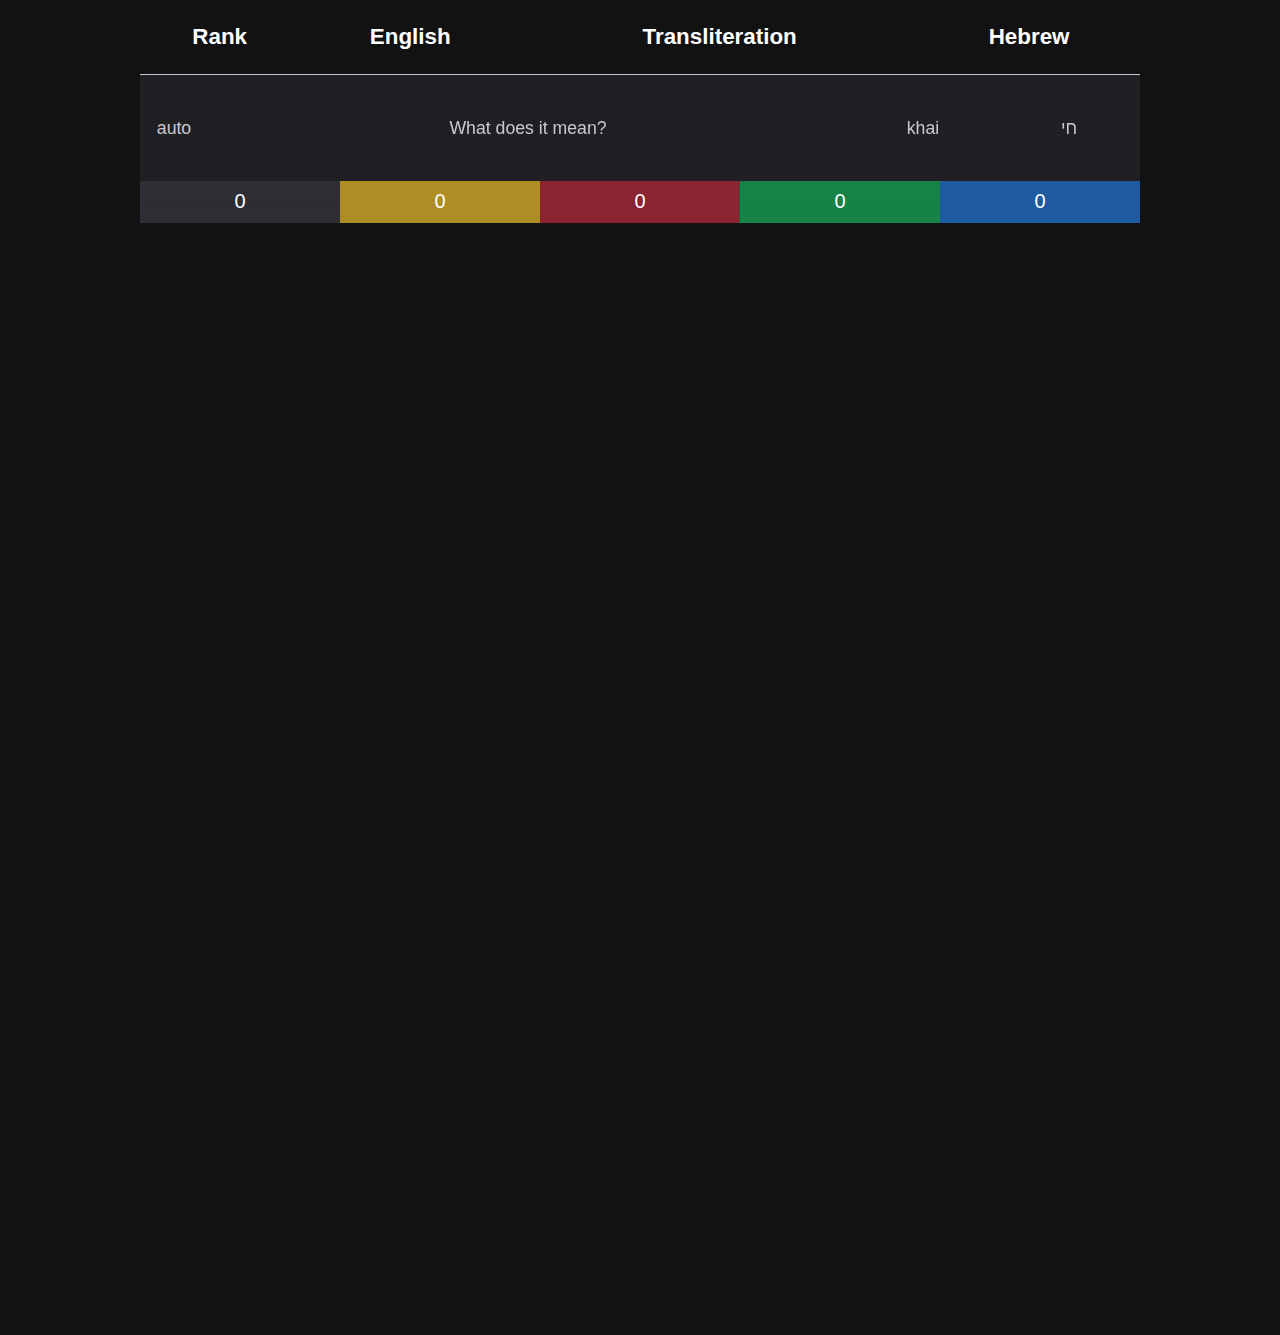
==== web/index.html @ 32bc7e88 "Add filter text" ====
<!DOCTYPE html>
<html lang="en">
<head>
    <!-- Preloads -->
    <link rel="preload" href="./assets/css/over.css" as="style" />
    <link rel="preload" href="./assets/js/interface.js" as="script" />

    <!-- Meta data -->
    <meta charset="UTF-8">
    <meta name="viewport" content="width=device-width, initial-scale=1.0">
    <title>Most used 10,000 words in Hebrew!</title>
    <link rel="stylesheet" href="./assets/css/over.css">
    <link rel="stylesheet" href="./assets/css/table.css">
    <link rel="stylesheet" href="./assets/css/prompts.css">
    <link rel="stylesheet" href="./assets/css/menus.css">
    <link rel="stylesheet" href="./assets/css/dialog.css">
    <link rel="stylesheet" href="./assets/css/interactive.css">
    <link rel="stylesheet" href="./assets/css/input.css">
    <link rel="stylesheet" href="./assets/css/filter.css">
    <link rel="stylesheet" href="./assets/css/animations.css">
</head>

<body>
    <table id="words" class="table">
        <tbody>
            <tr class="head">
                <th>Rank</th>
                <th>English</th>
                <th>Transliteration</th>
                <th>Hebrew</th>
            </tr>
        </tbody>
    </table>
    <div id="focus_zone" class="no-context-menu" tabindex="-1" style="display: none;"></div>
    <div class="menus">
        <div id="menu_row" class="menu no-context-menu"  style="display: none;">
            <div id="row-colour-container" class="option colours no-context-menu">
                <div id="row-colour-yellow" class="colour yellow no-context-menu"></div>
                <div id="row-colour-red" class="colour red no-context-menu"></div>
                <div id="row-colour-green" class="colour green no-context-menu"></div>
                <div id="row-colour-blue" class="colour blue no-context-menu"></div>
            </div>
            <div id="copy-word-row" class="option no-context-menu">Copy Word</div>
            <div id="read-word-row" class="option no-context-menu">Read Aloud</div>
            <div id="remove-word-row" class="option no-context-menu" cooldown="Remove Word" cooldown-d="2" disabled>Remove Word</div>
        </div>
        <div id="menu_page" class="menu no-context-menu" style="display: none;">
            <div id="toggle-words-cover-enbglish" class="option no-context-menu">Toggle Words Cover (English)</div>
            <div id="import-export-list" class="option no-context-menu">Import/Export List</div>
            <div id="reset-list" class="option no-context-menu" cooldown="Reset List" cooldown-d="5" disabled>Reset List</div>
        </div>    
    </div>
    <div id="dialog_zone" class="no-context-menu" tabindex="-1" style="display: none;"></div>
    <div id="input_zone" class="row-input-container no-context-menu" tabindex="-1">
        <table class="table">
            <tbody class="ranked-row">
                <tr class="row grey input-row" data-status="0" data-rank="0" data-rank-c="1">
                    <td>
                        <input class="word-input" row-menu type="text" placeholder="auto" />
                    </td>
                    <td>
                        <input class="word-input" row-menu type="text" placeholder="What does it mean?" />
                    </td>
                    <td>
                        <input class="word-input" row-menu type="text" placeholder="khai" />
                    </td>
                    <td>
                        <input class="word-input" row-menu type="text" placeholder="חי" />
                    </td>
                </tr>
            </tbody>
        </table>
    </div>
    <div id="filter_zone" tabindex="-1">
        <div id="filter-none" class="filter-option grey no-context-menu">
            <text>0</text>
        </div>
        <div id="filter-yellow" class="filter-option yellow no-context-menu">
            <text>0</text>
        </div>
        <div id="filter-red" class="filter-option red no-context-menu">
            <text>0</text>
        </div>
        <div id="filter-green" class="filter-option green no-context-menu">
            <text>0</text>
        </div>
        <div id="filter-blue" class="filter-option blue no-context-menu">
            <text>0</text>
        </div>
    </div>
    <script type="text/javascript" src="./data/list.js"></script>
    <script type="text/javascript" src="./assets/js/extra.js"></script>
    <script type="text/javascript" src="./assets/js/interface/menus.js"></script>
    <script type="text/javascript" src="./assets/js/interface/dialog.js"></script>
    <script type="text/javascript" src="./assets/js/interface.js"></script>
    <script type="text/javascript" src="./assets/js/indexedDB.js"></script>
    <script type="text/javascript" src="./assets/js/data.js"></script>
    <script type="text/javascript" src="./assets/js/save.js"></script>
    <script type="text/javascript" src="./assets/js/interface/input.js"></script>
    <script type="text/javascript" src="./assets/js/interface/filter.js"></script>
    <script type="text/javascript" src="./assets/js/main.js"></script>
</body>
</html>
---- web/assets/css/over.css ----
/**
 *
 * Styles for loading screen, splash, etc.
 *
**/

html, body {
    color-scheme: dark;
    scroll-behavior: auto;
    -webkit-user-select: none; /* Safari */
    -ms-user-select: none; /* IE 10 and IE 11 */
    user-select: none; /* Standard syntax */
    font-family: Calibri, Arial, sans-serif;
}

body {
    margin: 0px;
    background-color: #121213;
    padding: 0px 10px;
    max-width: 1000px;
    width: 100%;
    min-height: calc(100vh + 10px);
    margin: auto;
    padding-bottom: calc(100vh - 75px - 8 * 50px);
}

[disabled] {
    pointer-events: none;
    opacity: 0.4;
}
---- web/assets/css/over.css ----
/**
 *
 * Styles for loading screen, splash, etc.
 *
**/

html, body {
    color-scheme: dark;
    scroll-behavior: auto;
    -webkit-user-select: none; /* Safari */
    -ms-user-select: none; /* IE 10 and IE 11 */
    user-select: none; /* Standard syntax */
    font-family: Calibri, Arial, sans-serif;
}

body {
    margin: 0px;
    background-color: #121213;
    padding: 0px 10px;
    max-width: 1000px;
    width: 100%;
    min-height: calc(100vh + 10px);
    margin: auto;
    padding-bottom: calc(100vh - 75px - 8 * 50px);
}

[disabled] {
    pointer-events: none;
    opacity: 0.4;
}
---- web/assets/css/table.css ----
/**
 *
 * Basic page style for the table
 *
**/

.table {
    text-align: center;
    width: 100%;
    border-collapse: collapse;
}

.table .ranked-row {
    width: 100%;
}

.table .row {
    cursor: pointer;
}

.table .row td {
    padding: 12px;
}

.table .row td:nth-child(2) {
    width: 100%;
}

[data-cover-english=true] .table .row td:nth-child(2) {
    color: transparent;
}

.table .row td:nth-child(3),
.table .row td:nth-child(4) {
    min-width: 120px;
}

.table .row td:nth-child(4) {
    font-family: Narkisim, Times New Roman, Arial, serif;
}


.table td,
.table th {
    text-align: center;
    font-size: 1.3em;
    padding: 8px;
    position: relative;
}

.table th {
    font-size: 1.4em;
    text-align: center;
    color: #ffffff;
}

.table .head {
    position: sticky;
    top: 0px;
    right: 0px;
    left: 0px;
    z-index: 5;
}
.table .head th {
    padding: 24px 6px;
    background-color: #121213;
}

.table .ranked-row:nth-child(even) .row {
    background-color: #161618;
}
.table .ranked-row:nth-child(odd) .row {
    background-color: #1f1f24;
}

.table .ranked-row .row:hover,
.table .ranked-row .row:focus,
.table .ranked-row .row:active {
    background-color: #32323b;
}

.table > .ranked-row:nth-child(even) .row.red {
    background-color: #5e131c;
}
.table .ranked-row:nth-child(odd) .row.red {
    background-color: #642029;
}

.table .ranked-row .row.red:hover,
.table .ranked-row .row.red:focus,
.table .ranked-row .row.red:active {
    background-color: #7c3740;
}

.table .ranked-row:nth-child(even) .row.yellow {
    background-color: #5a4c1c;
}
.table .ranked-row:nth-child(odd) .row.yellow {
    background-color: #79672d;
}

.table .ranked-row .row.yellow:hover,
.table .ranked-row .row.yellow:focus,
.table .ranked-row .row.yellow:active {
    background-color: #8f7d44;
}

.table .ranked-row:nth-child(even) .row.green {
    background-color: #073b1f;
}
.table .ranked-row:nth-child(odd) .row.green {
    background-color: #0d4929;
}

.table .ranked-row .row.green:hover,
.table .ranked-row .row.green:focus,
.table .ranked-row .row.green:active {
    background-color: #1f613d;
}

.table .ranked-row:nth-child(even) .row.blue {
    background-color: #0f2a47;
}
.table .ranked-row:nth-child(odd) .row.blue {
    background-color: #173558;
}

.table .ranked-row .row.blue:hover,
.table .ranked-row .row.blue:focus,
.table .ranked-row .row.blue:active {
    background-color: #284a70;
}


.hide-grey .ranked-row .row:not(.yellow):not(.red):not(.green):not(.blue){
    display: none;
}
.hide-yellow .ranked-row .row.yellow{
    display: none;
}
.hide-red .ranked-row .row.red {
    display: none;
}
.hide-green .ranked-row .row.green {
    display: none;
}
.hide-blue .ranked-row .row.blue {
    display: none;
}
---- web/assets/css/prompts.css ----
/**
 *
 * Prompts and dialogs style
 *
**/
---- web/assets/css/menus.css ----
/**
 *
 * Context menus styles
 *
**/

#focus_zone {
    display: block;
    position: fixed;
    z-index: 10;
    top: 0px;
    bottom: 0px;
    right: 0px;
    left: 0px;
}

.menu {
    display: block;
    position: fixed;
    z-index: 20;
    top: 0px;
    left: 0px;
    height: fit-content;
    min-width: 280px;
    width: fit-content;
    background-color: #171718;
    font-size: 1.3em;
    padding: 12px;
    border: 1px solid #404041;
    box-shadow: 0px 2px 10px 1px #101010;
    border-radius: 8px;
}

.menu .option {
    display: block;
    width: auto;
    height: fit-content;
    padding: 12px 18px;
    margin: 4px 0px;
    cursor: pointer;
    border: 1px solid transparent;
    border-radius: 6px;
}
.menu .option:hover:not(.colours) {
    background-color: #babcc50e;
    border: 1px solid #babcc565;
}
.menu .option:active:not(.colours) {
    background-color: #babcc53d;
    border: 1px solid #babcc565;
}

.menu .option[cooldown] {
    color: #e94055;
}

.menu .option[cooldown]:hover:not(.colours) {
    background-color: #e940550e;
    border: 1px solid #c4374765;
}
.menu .option[cooldown]:active:not(.colours) {
    background-color: #e940553d;
    border: 1px solid #c9334565;
}


.menu .option.colours {
    margin: auto;
    width: fit-content;
    padding: 8px 0px;
    cursor: auto !important;
}

.menu .colours .colour {
    position: relative;
    display: inline-block;
    width: 36px;
    height: 36px;
    border-radius: 50px;
    padding: 2px;
    margin: 5px 8px;
    background-color: rgb(49, 136, 49);
    cursor: pointer;
    border: 2px solid #babcc565;
}

.menu .colours .colour.yellow {
    background-color: #ac9342;
}

.menu .colours .colour.red {
    background-color: #a13b48;
}

.menu .colours .colour.green {
    background-color: #24834f;
}

.menu .colours .colour.blue {
    background-color: #2b5d96;
}

.menu .colours .colour.selected::after {
    content: "✔";
    position: absolute;
    background-color: #171718cc;
    padding: 5px;
    top: -5px;
    right: -5px;
    width: 100%;
    height: 100%;
    font-size: 1em;
    text-align: center;
    line-height: 2em;
    color: #dadae7;
}

.menu .colours .colour.selected:hover::after {
    content: "✘";
    background-color: #171718e7;
}
---- web/assets/css/dialog.css ----
/**
 *
 * Dialog styles
 *
**/

#dialog_zone {
    position: fixed;
    z-index: 100;
    top: 0px;
    bottom: 0px;
    right: 0px;
    left: 0px;
    display: flex;
    justify-content: center;
    align-items: center;
    height: 100%;
    width: 100%;
    backdrop-filter: blur(12px);
    background-color: #3b3b4415;
}

.dialog {
    display: block;
    min-width: min(calc(100vw - 50px), 480px);
    max-width: calc(100vw - 100px);
    min-height: min(calc(100vh - 80px), 200px);
    max-height: calc(100vh - 200px);
    height: fit-content;
    width: fit-content;
    padding: 28px;
    background-color: #171718;
    border: 1px solid #6767691f;
    box-shadow: 0px 6px 14px 4px #121214;
    border-radius: 12px;
}
.dialog .title{
    display: block;
    margin: 10px auto;
    font-size: 1.4em;
    font-weight: bold;
    text-align: center;
}

.dialog .description{
    display: block;
    margin: 18px auto;
    font-size: 1.3em;
    text-align: center;
}

.dialog .buttons{
    display: flex;
    justify-content: center;
    align-items: center;
    margin-top: 40px;
    padding: 20px;
    height: fit-content;
    width: calc(100% - 2 * 20px);
}
---- web/assets/css/interactive.css ----
/**
 *
 * Interactive elements styles (buttons, inputs, etc.)
 *
**/

button {
    cursor: pointer;
    margin: 6px 8px;
    padding: 12px 24px;
    font-size: 1.1em;
    font-weight: lighter;
    background-color: transparent;
    border: 1px solid #bcc4e965;
    border-radius: 6px;
    color: #dadff5;
}
button:hover,
button:focus {
    background-color: #6f79a546;
    border: 1px solid #a9afc996;
    box-shadow: 0px 2px 6px 1px #6f79a528;
}
button:active {
    background-color: #6f79a5ab;
    border: 1px solid #a9afc996;
    box-shadow: 0px 2px 6px 1px #babcc541;
}

button.primary {
    background-color: #6f79a546;
    border: 1px solid #a9afc996;
    color: white;
}
button.primary:hover,
button.primary:focus {
    background-color: #6f79a575;
    border: 1px solid #a9afc9bd;
    box-shadow: 0px 2px 6px 1px #6f79a544;
}
button.primary:active {
    background-color: #6f79a5ab;
    border: 1px solid #a9afc9bd;
    box-shadow: 0px 2px 5px 1px #babcc541;
}

input {
    font-size: 0.85em;
    font-weight: lighter;
    width: fit-content;
    max-width: 90%;
    border: none;
    background-color: transparent;

}
---- web/assets/css/input.css ----
/**
 *
 * Word input style
 *
**/

.row-input-container{
    position: sticky;
    bottom: 40px;
    right: 0px;
    left: 0px;
}

.input-row {
    border-top: 1px solid #c7c9d1;
}

.input-row td:nth-child(1) {
    max-width: 40px;
}
.input-row td:nth-child(2) {
    min-width: 200%;
}
.input-row td:nth-child(3),
.input-row td:nth-child(4) {
    max-width: 122px;
}

.word-input {
    text-align: center;
    min-width: 100%;
    height: 80px;
    font-weight: normal;
}
.word-input:focus {
    outline: none;
}
.word-input::placeholder{
    color: #c7c9d1;
    font-weight: lighter;
}
.word-input:focus::placeholder{
    color: transparent;
}
---- web/assets/css/filter.css ----
/**
 *
 * Filter bar style
 *
**/

:root {
    --filter-option-shadow: inset 0px -17px 19px -21px;
}

#filter_zone {
    position: sticky;
    bottom: 0px;
    right: 0px;
    left: 0px;
    height: 40px;
    line-height: 40px;
    background-color: #161618;
    padding: 0px;
    text-align: left;
    font-size: 0;
}

#filter_zone .filter-option {
    display: inline-block;
    position: relative;
    width: calc(100% / 5 - 0px * 5);
    height: calc(100% - 4px);
    cursor: pointer;
    border-bottom: 6px solid transparent;
}

#filter_zone .filter-option text {
    display: block;
    position: absolute;
    font-size: 20px;
    color: white;
    width: 100%;
    text-align: center;
    pointer-events: none;
    font-weight: lighter;
}

#filter_zone .filter-option.grey {
    background-color: #2e2e35;
    border-color: #2e2e35;
    box-shadow: var(--filter-option-shadow) #2e2e35;
}
#filter_zone .filter-option.grey:hover {
    background-color: #414149;
}

#filter_zone .filter-option.yellow {
    background-color: #ad8e25;
    border-color: #ad8e25;
    box-shadow: var(--filter-option-shadow) #ad8e25;
}
#filter_zone .filter-option.yellow:hover {
    background-color: #c0a038;
}

#filter_zone .filter-option.red {
    background-color: #8b2533;
    border-color: #8b2533;
    box-shadow: var(--filter-option-shadow) #8b2533;
}
#filter_zone .filter-option.red:hover {
    background-color: #a33140;
}

#filter_zone .filter-option.green {
    background-color: #178347;
    border-color: #178347;
    box-shadow: var(--filter-option-shadow) #178347;
}
#filter_zone .filter-option.green:hover {
    background-color: #2c975c;
}

#filter_zone .filter-option.blue {
    background-color: #1f5ba0;
    border-color: #1f5ba0;
    box-shadow: var(--filter-option-shadow) #1f5ba0;
}
#filter_zone .filter-option.blue:hover {
    background-color: #306aac;
}

#filter_zone .filter-option[data-off=true]{
    background-color: #161618;
}

#filter_zone .filter-option[data-off=true]:hover{
    background-color: #1e1e20;
}
---- web/assets/css/animations.css ----
/**
 *
 * animations styles
 *
**/

.menu {
    opacity: 0;
    animation-name: fade-in-context-menu;
    animation-duration: 0.1s;
    animation-timing-function: ease-out;
    animation-fill-mode: forwards;
}

@keyframes fade-in-context-menu { 
    from {
        opacity: 0;
        transform: scale(.98);
    } to {
        opacity: 1;
        transform: scale(1);
    }
}


.dialog {
    opacity: 0;
    margin-top: -10px;
    animation-name: fade-in-dialog;
    animation-duration: 0.1s;
    animation-delay: 0.1s;
    animation-timing-function: ease-out;
    animation-fill-mode: forwards;
}

@keyframes fade-in-dialog { 
    from {
        opacity: 0;
        transform: scale(1);
        margin-top: -10px;
        box-shadow: none;
    } to {
        opacity: 1;
        transform: scale(1);
        margin-top: 0px;
    }
}

#dialog_zone {
    opacity: 0;
    animation-name: fade-in-dialog-zone;
    animation-duration: 0.18s;
    animation-delay: 0.02s;
    animation-timing-function: ease-out;
    animation-fill-mode: forwards;
}

@keyframes fade-in-dialog-zone { 
    from {
        opacity: 0;
    } to {
        opacity: 1;
    }
}

.table .row td:nth-child(2) {
    transition: color 0.1s ease-out;
}

.menu .colours .colour.selected::after {
    transition: background 0.1s ease-out;
}

#filter_zone .filter-option {
    transition: background 0.05s ease-out;
}
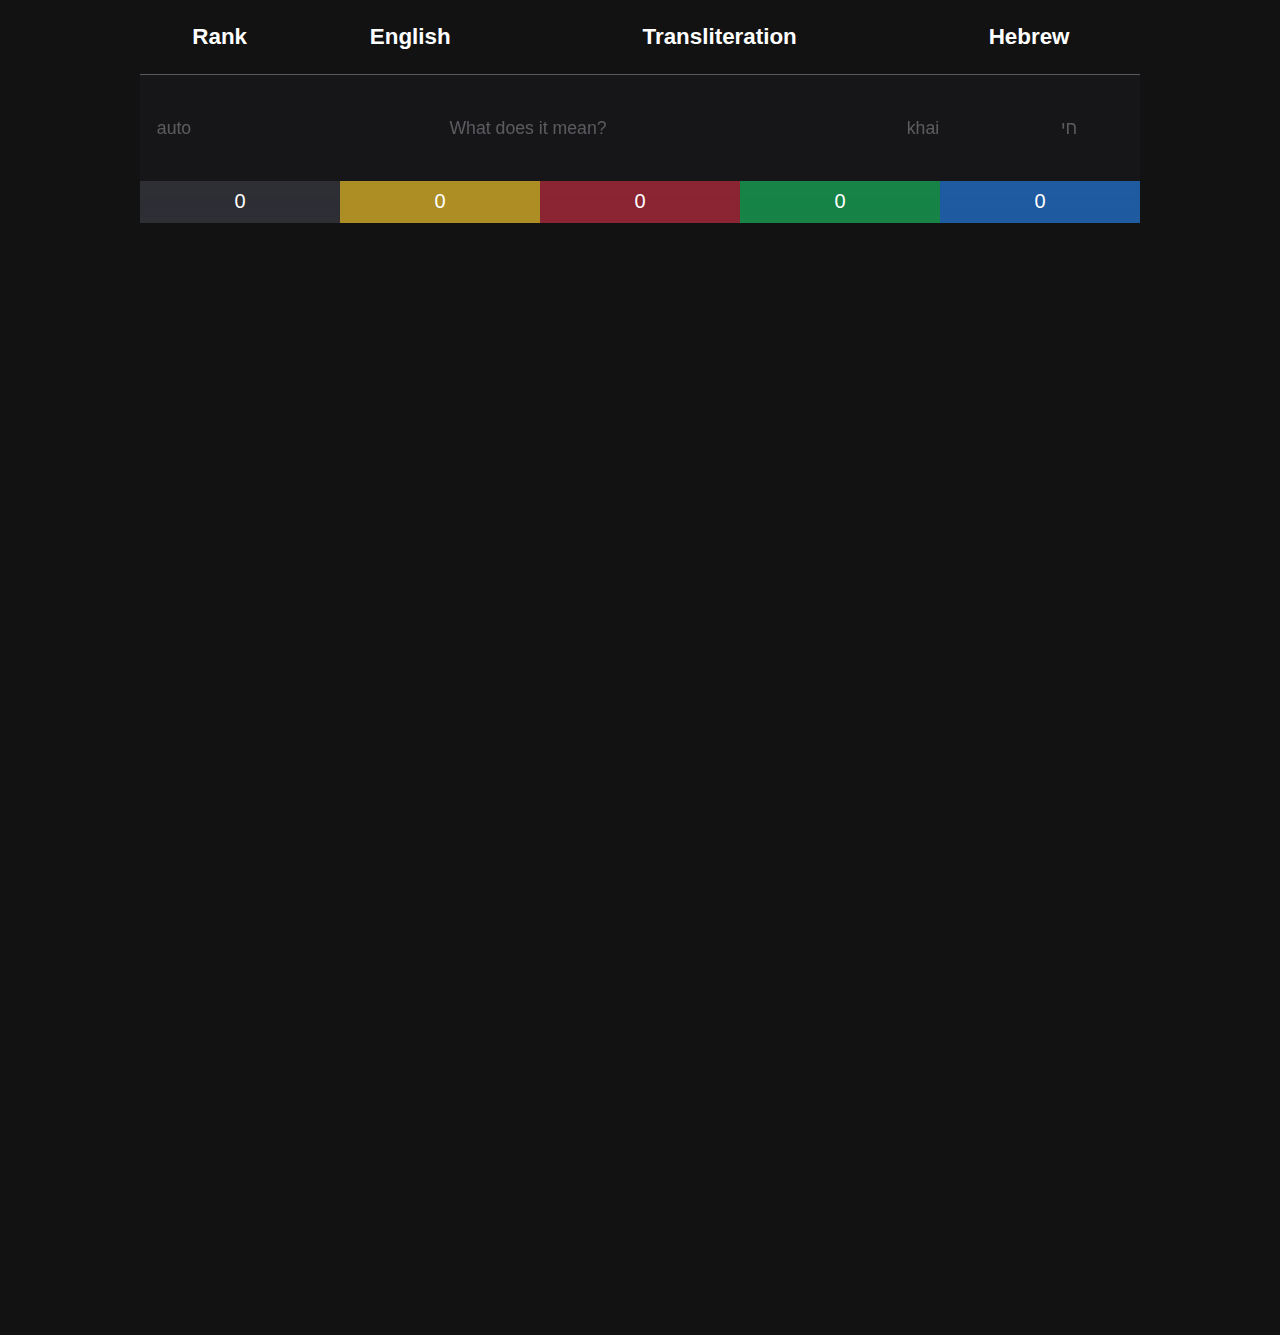
==== commit ea6e0ec8: "Update index.html" ====
--- a/web/index.html
+++ b/web/index.html
@@ -51,7 +51,7 @@
         </div>    
     </div>
     <div id="dialog_zone" class="no-context-menu" tabindex="-1" style="display: none;"></div>
-    <div id="input_zone" class="row-input-container no-context-menu" tabindex="-1">
+    <div id="input_zone" class="row-input-container no-context-menu" tabindex="-1" disabled>
         <table class="table">
             <tbody class="ranked-row">
                 <tr class="row grey input-row" data-status="0" data-rank="0" data-rank-c="1">
--- a/web/assets/css/input.css
+++ b/web/assets/css/input.css
@@ -11,8 +11,14 @@
     left: 0px;
 }
 
-.input-row {
+#input_zone .ranked-row .input-row {
     border-top: 1px solid #c7c9d1;
+    background: none;
+    backdrop-filter: blur(8px);
+}
+
+.input-row td {
+    background-color: #1f1f24e3;
 }
 
 .input-row td:nth-child(1) {
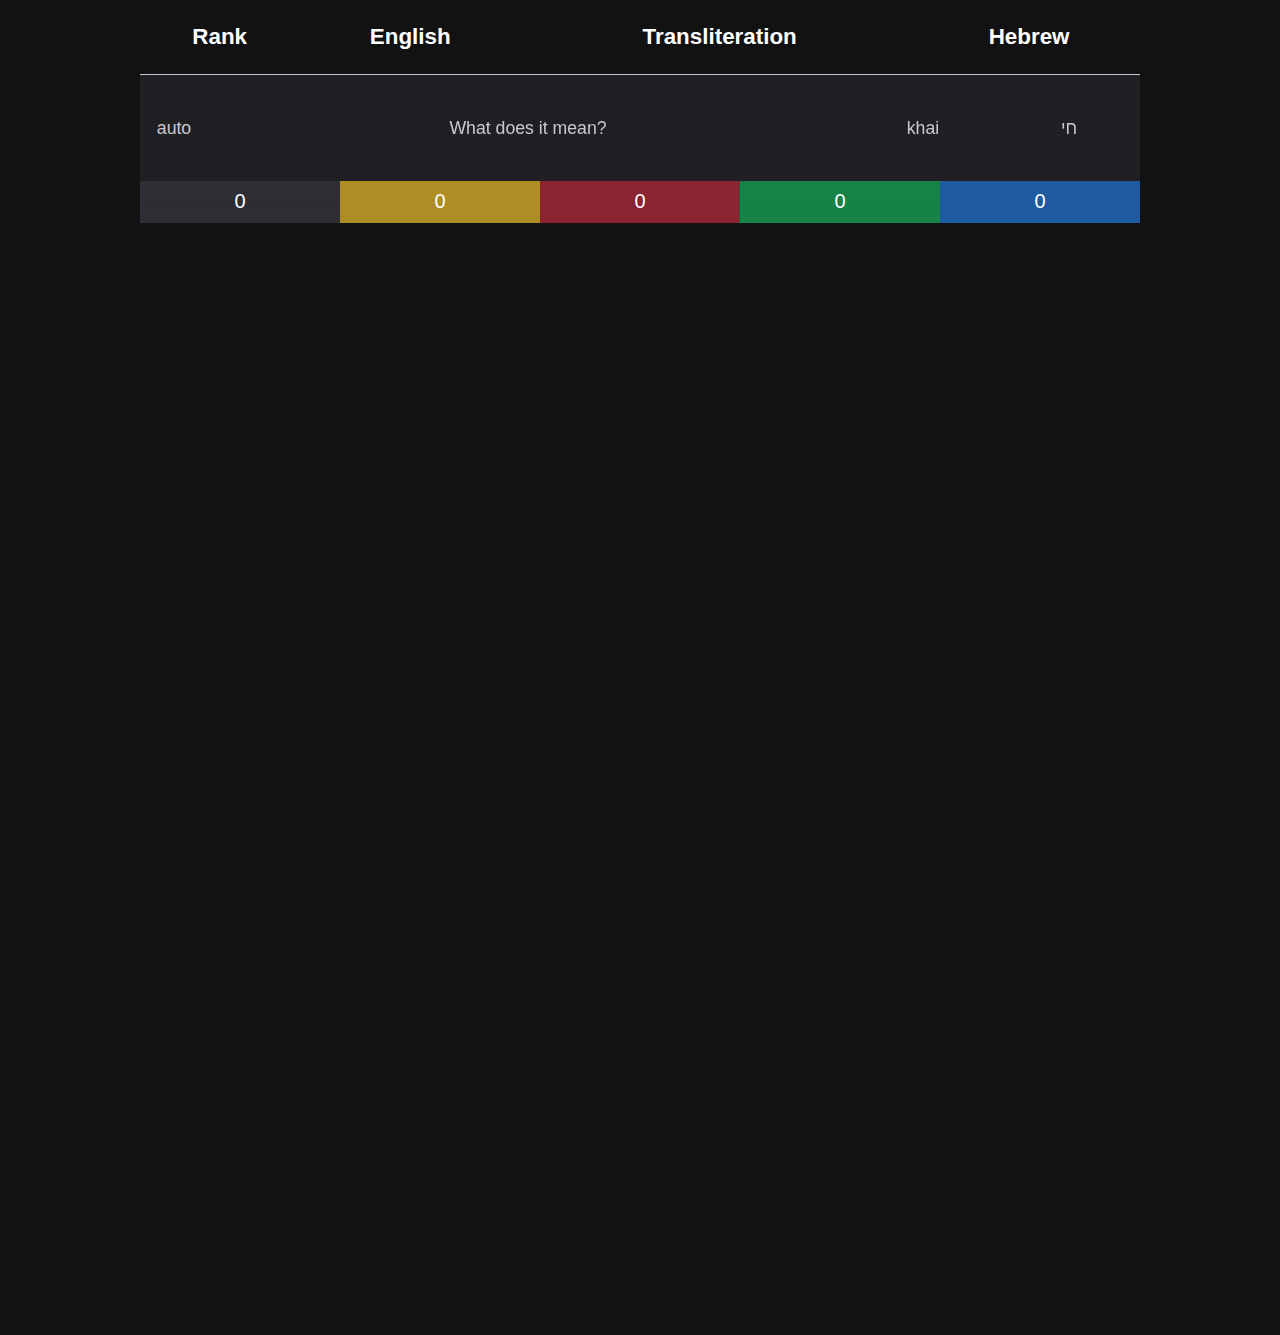
==== commit 8f6e1b8c: "Add input functionality" ====
--- a/web/index.html
+++ b/web/index.html
@@ -45,27 +45,28 @@
             <div id="remove-word-row" class="option no-context-menu" cooldown="Remove Word" cooldown-d="2" disabled>Remove Word</div>
         </div>
         <div id="menu_page" class="menu no-context-menu" style="display: none;">
+            <div id="toggle-input-colour-reset" class="option no-context-menu">Toggle Colour Reset (Input)</div>
             <div id="toggle-words-cover-enbglish" class="option no-context-menu">Toggle Words Cover (English)</div>
             <div id="import-export-list" class="option no-context-menu">Import/Export List</div>
             <div id="reset-list" class="option no-context-menu" cooldown="Reset List" cooldown-d="5" disabled>Reset List</div>
         </div>    
     </div>
     <div id="dialog_zone" class="no-context-menu" tabindex="-1" style="display: none;"></div>
-    <div id="input_zone" class="row-input-container no-context-menu" tabindex="-1" disabled>
+    <div id="input_zone" class="row-input-container no-context-menu" tabindex="-1">
         <table class="table">
             <tbody class="ranked-row">
-                <tr class="row grey input-row" data-status="0" data-rank="0" data-rank-c="1">
+                <tr id="row-input-container" class="row grey input-row" data-status="0" data-rank="0" data-rank-c="1" data-reset="">
                     <td>
-                        <input class="word-input" row-menu type="text" placeholder="auto" />
+                        <input id="row-input-rank" class="word-input" row-menu type="text" placeholder="auto" tabindex="-1"/>
                     </td>
                     <td>
-                        <input class="word-input" row-menu type="text" placeholder="What does it mean?" />
+                        <input id="row-input-english" class="word-input" row-menu type="text" placeholder="What does it mean?" tabindex="1" />
                     </td>
                     <td>
-                        <input class="word-input" row-menu type="text" placeholder="khai" />
+                        <input id="row-input-transliteration" class="word-input" row-menu type="text" placeholder="khai" tabindex="1" />
                     </td>
                     <td>
-                        <input class="word-input" row-menu type="text" placeholder="חי" />
+                        <input id="row-input-hebrew" class="word-input" row-menu type="text" placeholder="חי" tabindex="1" />
                     </td>
                 </tr>
             </tbody>
@@ -88,8 +89,8 @@
             <text>0</text>
         </div>
     </div>
+    <script type="text/javascript" src="./assets/js/extra.js"></script>
     <script type="text/javascript" src="./data/list.js"></script>
-    <script type="text/javascript" src="./assets/js/extra.js"></script>
     <script type="text/javascript" src="./assets/js/interface/menus.js"></script>
     <script type="text/javascript" src="./assets/js/interface/dialog.js"></script>
     <script type="text/javascript" src="./assets/js/interface.js"></script>
--- a/web/assets/css/table.css
+++ b/web/assets/css/table.css
@@ -33,6 +33,12 @@
 .table .row td:nth-child(3),
 .table .row td:nth-child(4) {
     min-width: 120px;
+}
+
+.table .row td:nth-child(3) {
+    font-family: Times New Roman, Arial, serif;
+    font-style: italic;
+    font-weight: lighter;
 }
 
 .table .row td:nth-child(4) {
--- a/web/assets/css/input.css
+++ b/web/assets/css/input.css
@@ -13,12 +13,6 @@
 
 #input_zone .ranked-row .input-row {
     border-top: 1px solid #c7c9d1;
-    background: none;
-    backdrop-filter: blur(8px);
-}
-
-.input-row td {
-    background-color: #1f1f24e3;
 }
 
 .input-row td:nth-child(1) {
@@ -47,4 +41,11 @@
 }
 .word-input:focus::placeholder{
     color: transparent;
+}
+
+#row-input-container[data-input=off] .word-input {
+    display: inline-block;
+    pointer-events: none;
+    user-select: none;
+    opacity: 0.4;
 }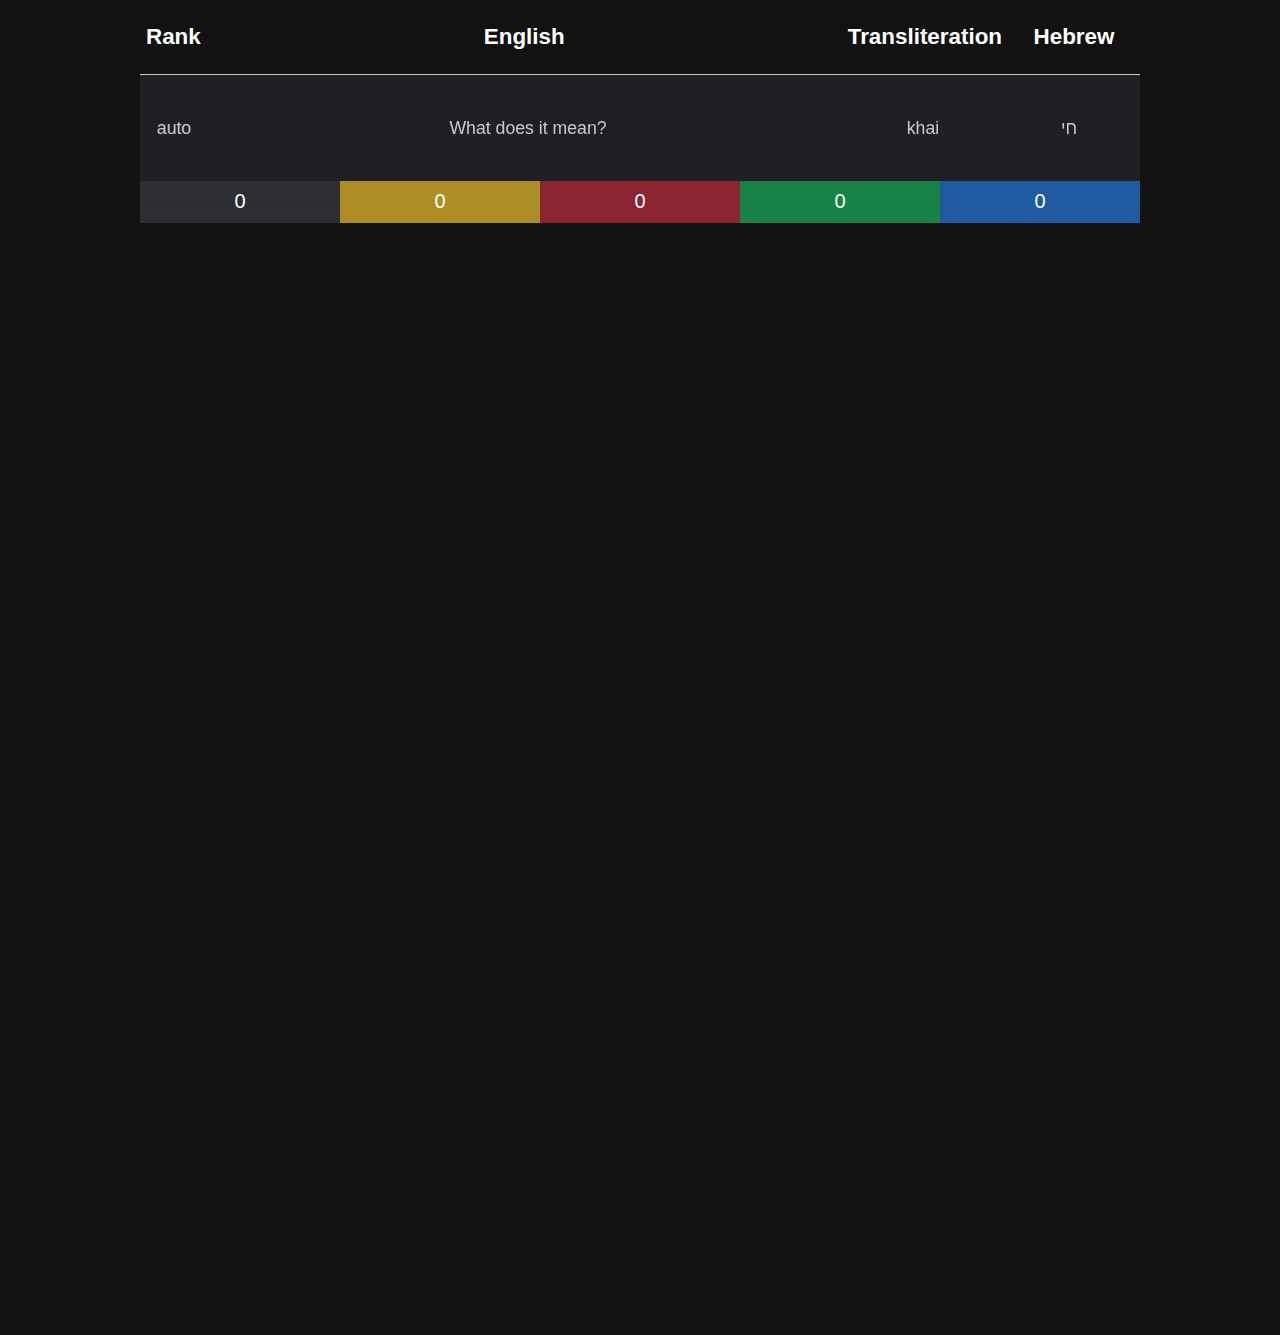
==== commit c4d56431: "Fix a bug" ====
--- a/web/index.html
+++ b/web/index.html
@@ -11,16 +11,19 @@
     <title>Most used 10,000 words in Hebrew!</title>
     <link rel="stylesheet" href="./assets/css/over.css">
     <link rel="stylesheet" href="./assets/css/table.css">
-    <link rel="stylesheet" href="./assets/css/prompts.css">
     <link rel="stylesheet" href="./assets/css/menus.css">
     <link rel="stylesheet" href="./assets/css/dialog.css">
     <link rel="stylesheet" href="./assets/css/interactive.css">
     <link rel="stylesheet" href="./assets/css/input.css">
     <link rel="stylesheet" href="./assets/css/filter.css">
+    <link rel="stylesheet" href="./assets/css/progress.css">
     <link rel="stylesheet" href="./assets/css/animations.css">
 </head>
 
 <body>
+    <div id="progress_bar_zone" class="no-context-menu" style="display: none;" tabindex="0">
+        <div id="progress-bar" class="progress-bar no-context-menu"></div>
+    </div>
     <table id="words" class="table">
         <tbody>
             <tr class="head">
@@ -99,6 +102,7 @@
     <script type="text/javascript" src="./assets/js/save.js"></script>
     <script type="text/javascript" src="./assets/js/interface/input.js"></script>
     <script type="text/javascript" src="./assets/js/interface/filter.js"></script>
+    <script type="text/javascript" src="./assets/js/interface/progress.js"></script>
     <script type="text/javascript" src="./assets/js/main.js"></script>
 </body>
 </html>--- a/web/assets/css/table.css
+++ b/web/assets/css/table.css
@@ -22,7 +22,8 @@
     padding: 12px;
 }
 
-.table .row td:nth-child(2) {
+.table .row td:nth-child(2),
+.table .head th:nth-child(2) {
     width: 100%;
 }
 
@@ -31,7 +32,9 @@
 }
 
 .table .row td:nth-child(3),
-.table .row td:nth-child(4) {
+.table .row td:nth-child(4),
+.table .head th:nth-child(3),
+.table .head th:nth-child(4) {
     min-width: 120px;
 }
 
--- a/web/assets/css/dialog.css
+++ b/web/assets/css/dialog.css
@@ -23,7 +23,7 @@
 .dialog {
     display: block;
     min-width: min(calc(100vw - 50px), 480px);
-    max-width: calc(100vw - 100px);
+    max-width: min(calc(100vw - 100px), 880px);
     min-height: min(calc(100vh - 80px), 200px);
     max-height: calc(100vh - 200px);
     height: fit-content;
@@ -57,4 +57,6 @@
     padding: 20px;
     height: fit-content;
     width: calc(100% - 2 * 20px);
+    flex-direction: row;
+    flex-wrap: wrap;
 }--- a/web/assets/css/interactive.css
+++ b/web/assets/css/interactive.css
@@ -5,11 +5,14 @@
 **/
 
 button {
+    display: inline-block;
     cursor: pointer;
     margin: 6px 8px;
     padding: 12px 24px;
     font-size: 1.1em;
     font-weight: lighter;
+    width: fit-content;
+    min-width: fit-content;
     background-color: transparent;
     border: 1px solid #bcc4e965;
     border-radius: 6px;
--- a/web/assets/css/progress.css
+++ b/web/assets/css/progress.css
@@ -0,0 +1,29 @@
+/**
+ *
+ * Progress bar style
+ *
+**/
+
+#progress_bar_zone {
+    display: block;
+    position: fixed;
+    z-index: 9999;
+    top: 0px;
+    bottom: 0px;
+    right: 0px;
+    left: 0px;
+    background-color: #1f1f227a;
+}
+
+#progress_bar_zone[data-disable-cover]{
+    background-color: transparent;
+    pointer-events: none;
+}
+
+.progress-bar {
+    background-color: #a3a9c7;
+    padding-left: 0.5vw;
+    height: 6px;
+    width: 50%;
+    border-radius: 0px 100px 100px 0px;
+}--- a/web/assets/css/animations.css
+++ b/web/assets/css/animations.css
@@ -73,4 +73,8 @@
 
 #filter_zone .filter-option {
     transition: background 0.05s ease-out;
+}
+
+.progress-bar {
+    transition: width 0.2s ease;
 }